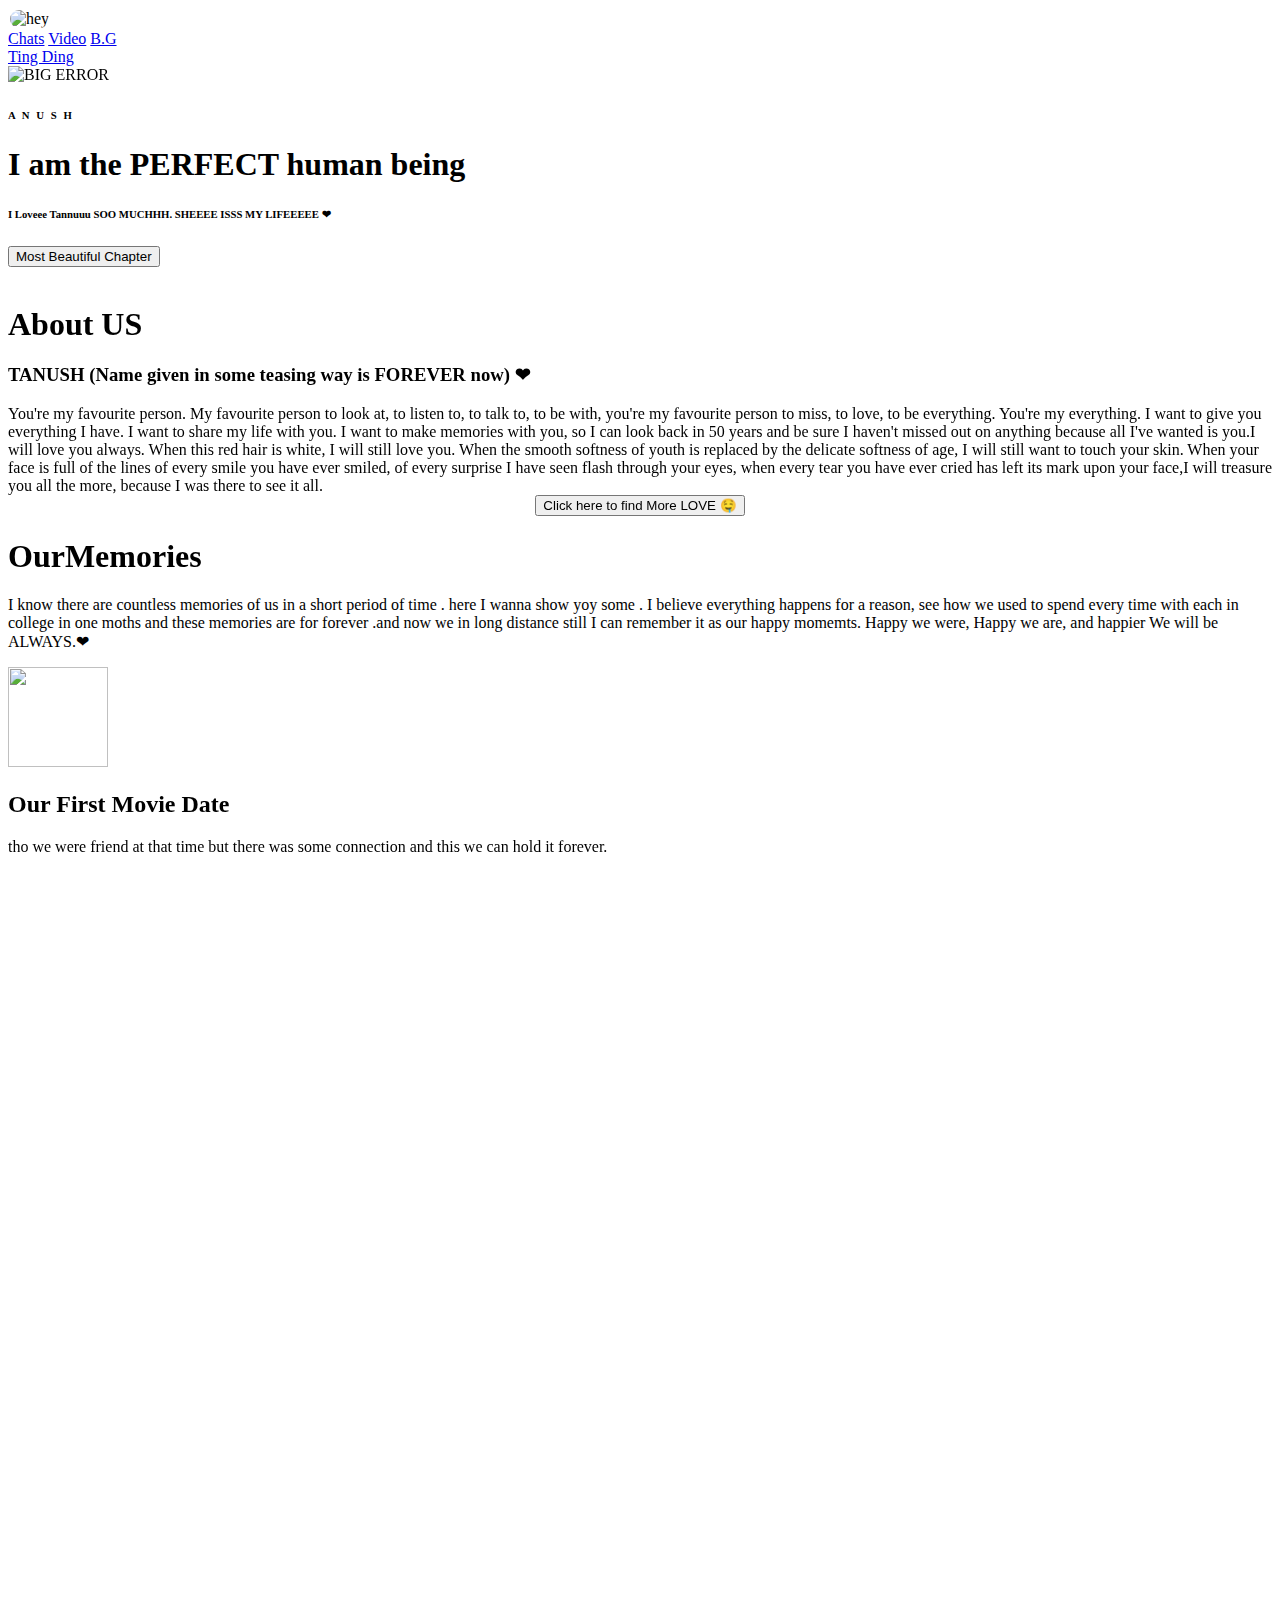
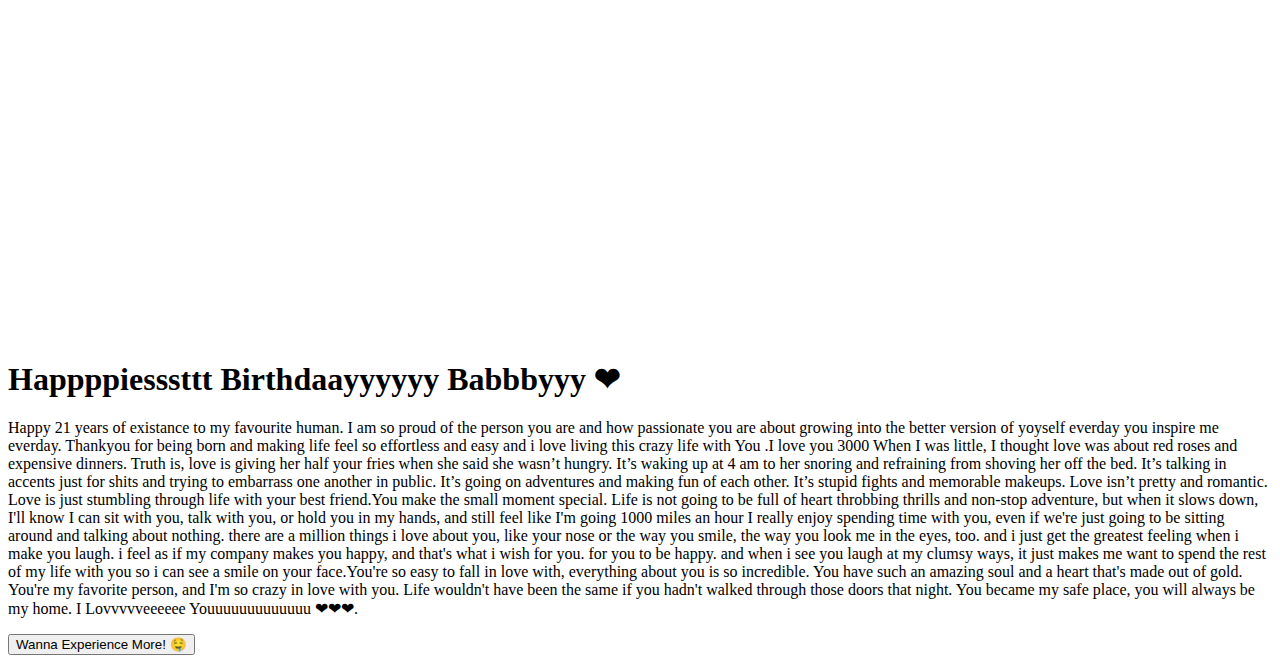
==== index.html @ 2f318282 "Add files via upload" ====
<!DOCTYPE html>
<html lang="en">

<head>
    <meta charset="UTF-8">
    <meta http-equiv="X-UA-Compatible" content="IE=edge">
    <meta name="viewport" content="width=device-width, initial-scale=1.0">
    <title>My Awesome Nannnsss ❤ </title>
            <link href="https://fonts.googleapis.com/css2?family=Roboto&display=swap" rel="stylesheet">
            <link href="https://fonts.googleapis.com/css2?family=Lato:ital,wght@1,700&display=swap" rel="stylesheet">
            <link rel="stylesheet" href="css/style.css">
            <link rel="stylesheet" href="https://unpkg.com/aos@next/dist/aos.css" />
            <link rel="shortcut icon" href="./images/heart.png" type="image/x-icon">  


</head>

<body>
    <header>
        <div class="container" id="top">
            <nav class="flex">
                <div class="header left flex items-center justify-between">
                    <div class="branding">
                        <img src="./images/IMG_20210826_235159.jpg" alt="hey" height="50px" width="50px" style="
                        border: 2px solid white;
                        border-radius: 50px;
                    ">
                    </div>
                    <div>
                        <a href="chats.html" class="nav-link"> Chats</a>
                        <a href="video.html" class="nav-link">Video</a>

                        <a href="bg.html" class="nav-link">B.G</a>
                    </div>
                    <div class="right">
                        <a href="ting-ding.html">
                            <botton class="btn btn-primary">Ting Ding</botton>
                        </a>

                    </div>
            </nav>
            <div class="hero flex items-center justify-between">
                <div data-aos="zoom-in" data-aos-duration="400" class="left flex-1 justify-center">
                    <img src="./images/WhatsApp Image 2021-08-30 at 22.04.14.jpeg" alt="BIG ERROR">

                </div>
                <div class="right flex-1">
                    <h6 style="letter-spacing: 2px;">
                    <span class="letter">A</span>
                    <span class="letter">N</span>
                    <span class="letter">U</span>
                    <span class="letter">S</span>
                    <span class="letter">H</span></h6>
                    <h1>I am the <span>PERFECT</span> human being </h1>
                    <h6 class="text-size">I Loveee Tannuuu SOO MUCHHH. SHEEEE ISSS MY LIFEEEEE ❤ </h6>
                    <div> <a href="most-beautiful.html"><button class="btn btn-secondary">Most Beautiful
                                Chapter</button></a>
                    </div>
                </div>
            </div>
        </div>
    </header>
    <section class="about">
        <div class="container flex items-center">
            <div data-aos="flip-left" data-aos-duration="1000" data-aos-easing="ease-in-sine" class="flex-1">
                <img class="about-me-img" src="./images/IMG_20210505_011454.jpg" alt="" style="border-radius: 20px;">

            </div>
            <div data-aos="flip-right"
            data-aos-easing="ease-in-sine" data-aos-duration="1000" class="flex-1">
                <h1>About <span> US</span></h1>
                <h3 class="name-line"><span class="name">TANUSH 
                </span>(Name given in some teasing way is FOREVER now) ❤
                </h3>
                <p>
                    You're my favourite person. My favourite person to look at, to listen to, to talk to, to be with,
                    you're my favourite person to miss, to love, to be everything. You're my everything. I want to give
                    you everything I have. I want to share my life with you. I want to make memories with you, so I can
                    look back in 50 years and be sure I haven't missed out on anything because all I've wanted is you.I
                    will love you always. When this red hair is white, I will still love you. When the smooth softness
                    of youth is replaced by the delicate softness of age, I will still want to touch your skin. When
                    your face is full of the lines of every smile you have ever smiled, of every surprise I have seen
                    flash through your eyes, when every tear you have ever cried has left its mark upon your face,I will
                    treasure you all the more, because I was there to see it all. <a href="forever-us.html" style="text-decoration: none; display: flex; justify-content: center;"><button
                            class="btn-back">Click here to find More LOVE 🤤</button></a>
                </p>

            </div>
        </div>
    </section>
    <section class="services" id="memories">
        <div class="container">
        <h1 class="section-heading" data-aos="zoom-out" data-aos-duration="500" data-aos-offset="300" ><span>Our</span>Memories</h1>
        <p class="memories-head">I know there are countless memories of us in a short period of time . here I wanna show
            yoy some .
            I believe everything happens for a reason, see how we used to spend every time with each in college in one
            moths and these memories are for forever .and now we in long distance still I can remember it as our happy
            momemts. Happy we were, Happy we are, and happier We will be ALWAYS.❤
        </p>
        <div class="card-wrapper">
            <div class="card" data-aos="flip-left" data-aos-duration="500">
                <img src="./images/IMG-20190912-WA0060.jpg" alt="" height="100px" width="100px">
                <h2 class="card-head">Our First Movie Date</h2>
                <p>tho we were friend at that time but there was some connection and this we can hold it forever. </p>

            </div>
            <div class="card" data-aos="zoom-out" data-aos-duration="500">
                <img src="./images/WhatsApp Image 2021-09-13 at 10.50.20.jpeg" alt="" height="100px" width="100px">
                <h2 class="card-head">Our Secret Planning</h2>
                <p>It looks like yesterday we went to crown interior for the first time. At this time I get to know you
                    got jealous when i used to hang out with other person. that is kinda Sweet and it secretly makes me
                    happy. </p>

            </div>
            <div class="card" data-aos="flip-right" data-aos-duration="500">
                <img src="./images/WhatsApp Image 2021-09-13 at 10.50.19 (2).jpeg" alt="" height="100px" width="100px">
                <h2 class="card-head">Our Unplanned Twinning</h2>
                <p>Even after so much happened btn us still there was some connection we crossed each other part and
                    would be happy spending time we got. we did not care what people say, we did what makes us happy.
                    and yesss, you are my HAPPYY PLACE FOR FOREVER ❤.</p>

            </div>
            <div class="card" data-aos="flip-left" data-aos-duration="500">
                <img src="./images/WhatsApp Image 2021-09-13 at 10.50.20 (1).jpeg" alt="" height="100px" width="100px">
                <h2 class="card-head">Our First Official Date </h2>
                <p>That time hit different, it was the time to know you and I guess that time was too important for us
                    to make it today together ❤. I love you today, and always</p>

            </div>
            <div class="card" data-aos="zoom-out" data-aos-duration="500">
                <img src="./images/WhatsApp Image 2021-09-13 at 10.50.20 (2).jpeg" alt="" height="100px" width="100px">
                <h2 class="card-head">Our Time </h2>
                <p>That time how we used to call each other to see in the morning and always book each other sear as one
                    of us was always late. If that time was not happened. we were not together today as it this time we
                    gotta get know each other ❤ </p>

            </div>
            <div class="card" data-aos="flip-right" data-aos-duration="500">
                <img src="./images/WhatsApp Image 2021-09-13 at 10.50.19.jpeg" alt="" height="100px" width="100px">
                <h2 class="card-head">Happiness it is </h2>
                <p> OH MY GOD . This is what we are ❤ that feeling i dont know I have words to explain my feelings.</p>

            </div>
        </div>

        </div>

    </section>
    <section class="freelancing">
        <div class="footer">
            <h1 class="footer-head">Happppiesssttt Birthdaayyyyyy Babbbyyy ❤ </h1>
            <p class="footer-content">Happy 21 years of existance to my favourite human. I am so proud of the person you
                are and how passionate you are about growing into the better version of yoyself everday you inspire me
                everday. Thankyou for being born and making life feel so effortless and easy and i love living this
                crazy life with You .I love you 3000 When I was little, I thought love was about red roses and expensive
                dinners. Truth is, love is giving her half your fries when she said she wasn’t hungry. It’s waking up at
                4 am to her snoring and refraining from shoving her off the bed. It’s talking in accents just for shits
                and trying to embarrass one another in public. It’s going on adventures and making fun of each other.
                It’s stupid fights and memorable makeups. Love isn’t pretty and romantic. Love is just stumbling through
                life with your best friend.You make the small moment special. Life is not going to be full of heart
                throbbing thrills and non-stop adventure, but when it slows down, I'll know I can sit with you, talk
                with you, or hold you in my hands, and still feel like I'm going 1000 miles an hour I really enjoy
                spending time with you, even if we're just going to be sitting around and talking about nothing. there
                are a million things i love about you, like your nose or the way you smile, the way you look me in the
                eyes, too. and i just get the greatest feeling when i make you laugh. i feel as if my company makes you
                happy, and that's what i wish for you. for you to be happy. and when i see you laugh at my clumsy ways,
                it just makes me want to spend the rest of my life with you so i can see a smile on your face.You're so
                easy to fall in love with, everything about you is so incredible. You have such an amazing soul and a
                heart that's made out of gold. You're my favorite person, and I'm so crazy in love with you. Life
                wouldn't have been the same if you hadn't walked through those doors that night. You became my safe
                place, you will always be my home. I Lovvvvveeeeee Youuuuuuuuuuuuu ❤❤❤.</p>

        </div>

    </section>
    <section class="work">
        <div class="container">
            <a href="#top" class="footer-btn">
                <button class="btn-top">Wanna Experience More! 🤤</button>
            </a>
        </div>
    </section>

    <script src="https://unpkg.com/aos@next/dist/aos.js"></script>
    <script>
      AOS.init();
    </script>
  
</body>

</html>
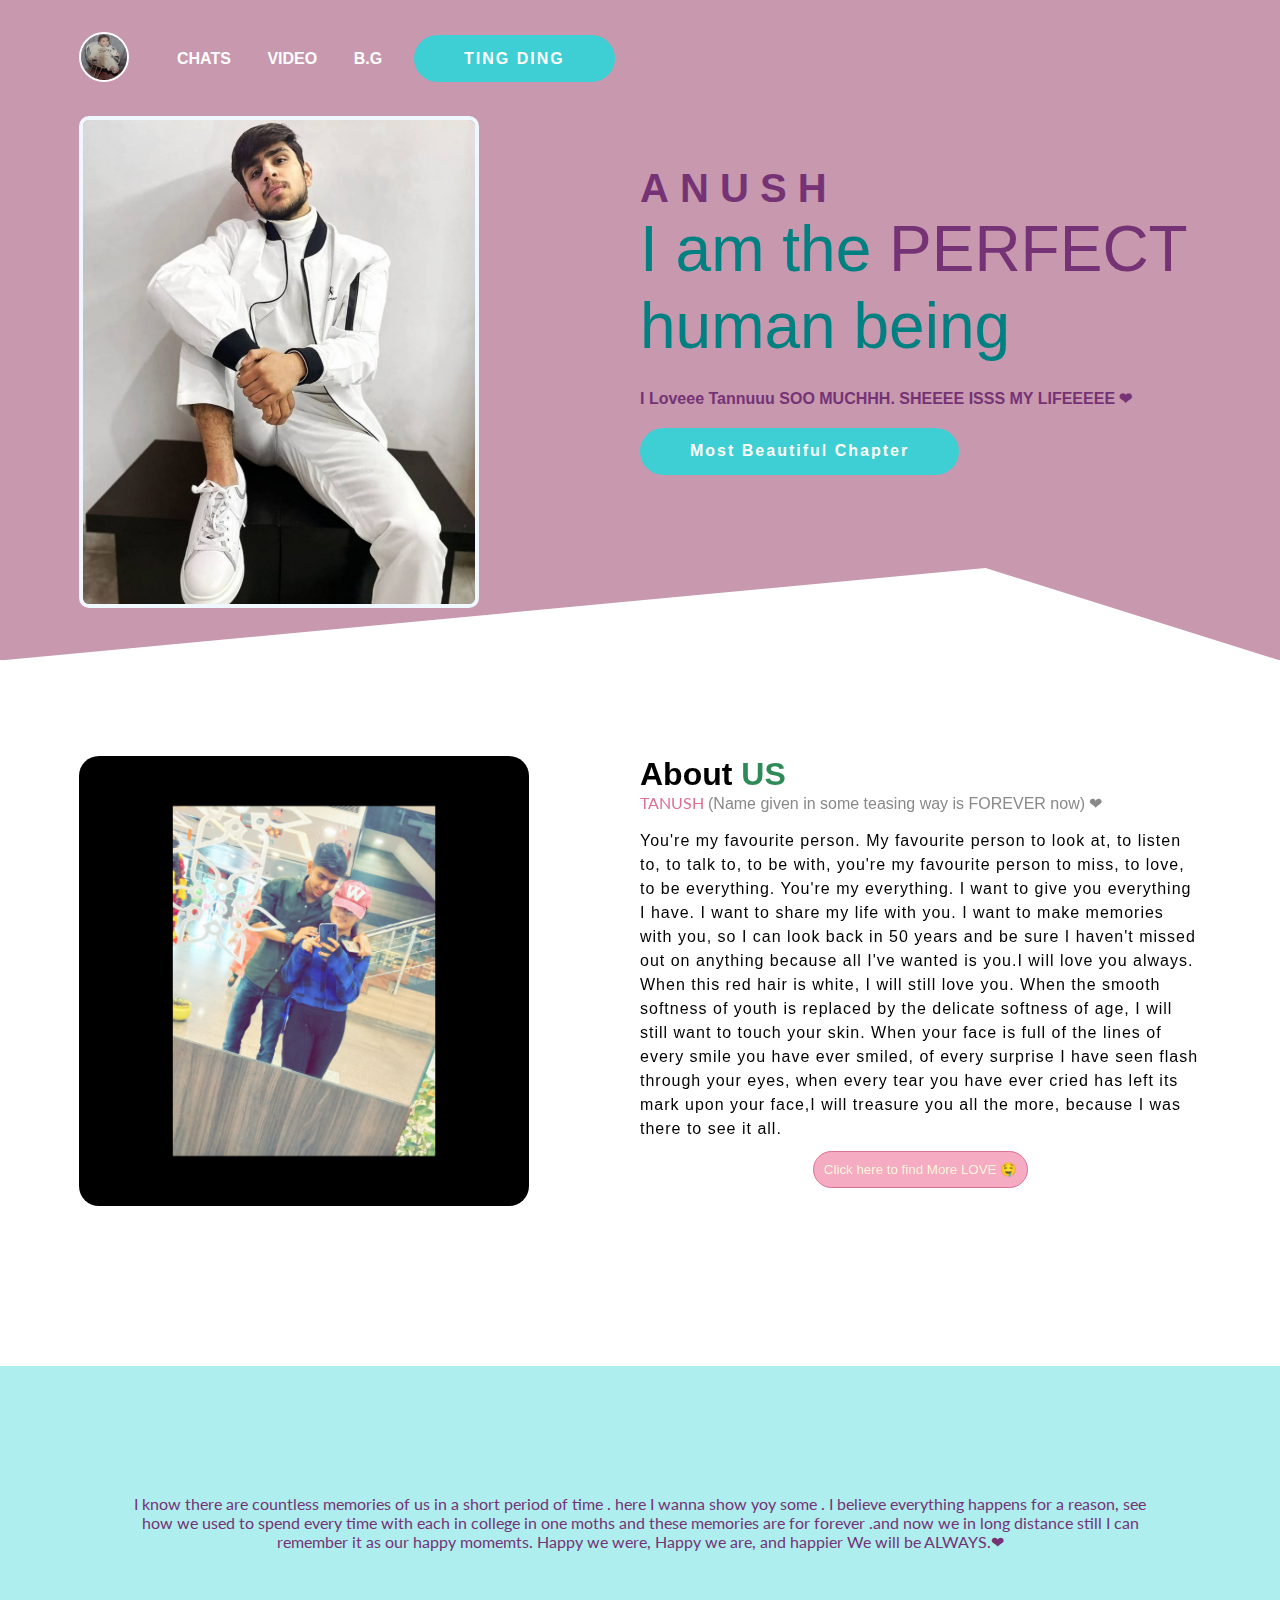
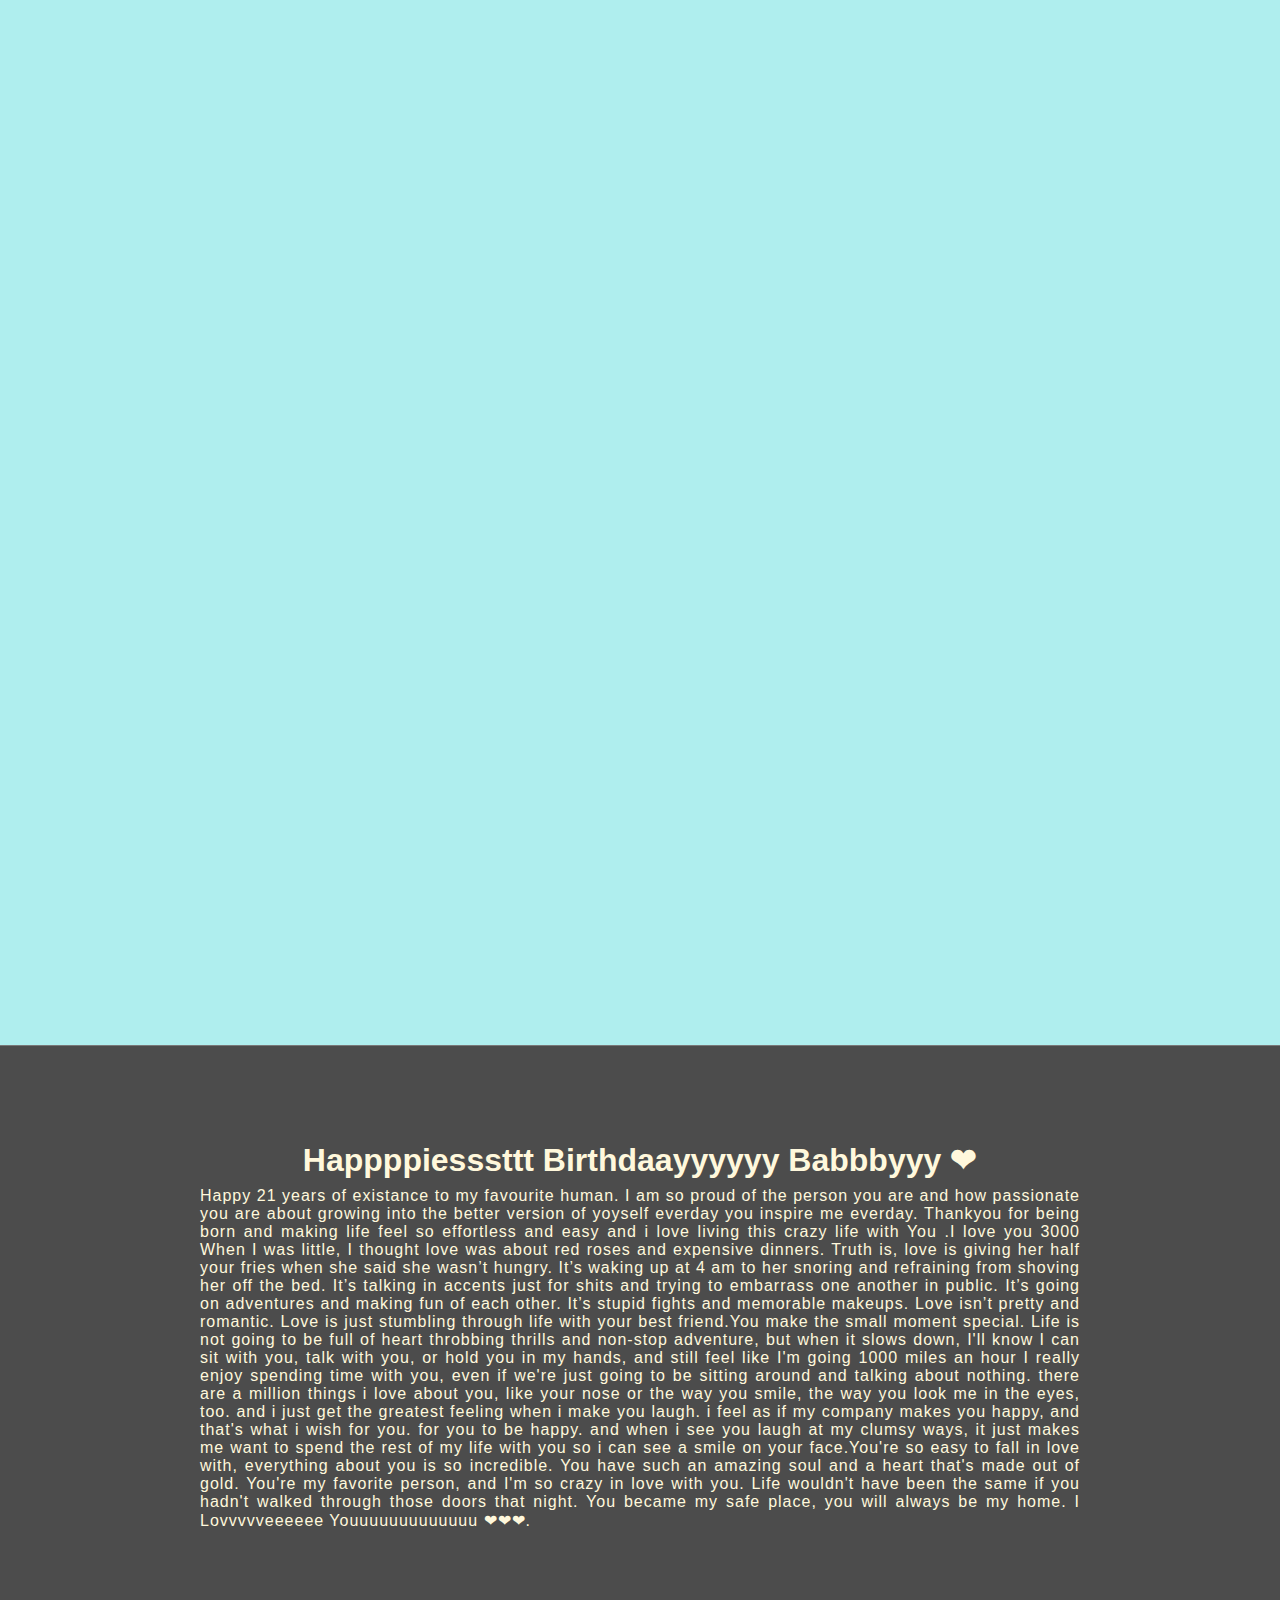
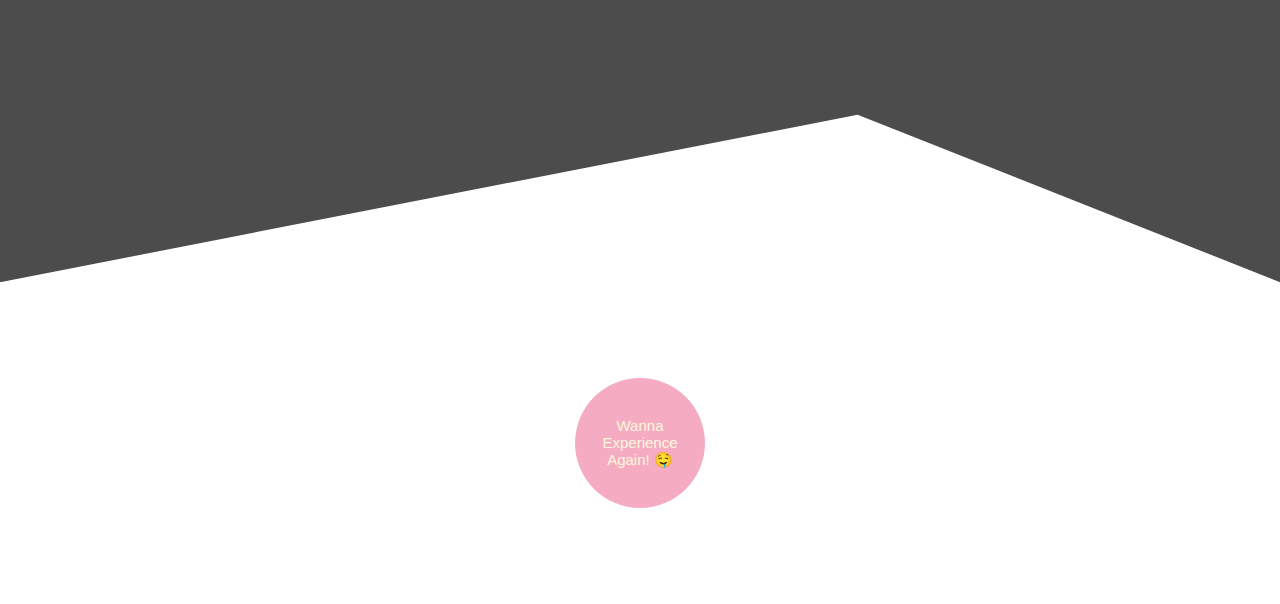
==== commit ad055933: "done" ====
--- a/index.html
+++ b/index.html
@@ -176,7 +176,7 @@
     <section class="work">
         <div class="container">
             <a href="#top" class="footer-btn">
-                <button class="btn-top">Wanna Experience More! 🤤</button>
+                <button class="btn-top">Wanna Experience Again! 🤤</button>
             </a>
         </div>
     </section>
@@ -188,4 +188,4 @@
   
 </body>
 
-</html>+</html>
--- a/css/style.css
+++ b/css/style.css
@@ -0,0 +1,345 @@
+@import "utilities.css";
+:root {
+  --primary: #3dcfd3;
+  --dark: #161616;
+  --pure: #ffffff;
+  --ternary: #898989;
+  --light: #f2f2f2;
+}
+
+body {
+  /* font-family: "Roboto", sans-serif; */
+  font-family: "Segoe UI", Tahoma, Geneva, Verdana, sans-serif;
+}
+* {
+  padding: 0;
+  margin: 0;
+  box-sizing: border-box;
+  -webkit-font-smotthing: antialiased;
+}
+
+header {
+  background: rgb(199, 152, 174);
+  clip-path: polygon(0 0, 100% 0, 100% 100%, 77% 86%, 0 100%);
+}
+
+.container {
+  max-width: 1152px;
+  padding: 0 15px;
+  margin: 0 auto;
+}
+
+header nav .left a {
+  color: var(--pure);
+  text-decoration: none;
+  margin-right: 2rem;
+  text-transform: uppercase;
+  transition: all 0.3s ease;
+  font-weight: 600;
+}
+
+header nav .left a:hover {
+  color: var(--primary);
+}
+header nav {
+  padding: 2rem 0;
+}
+
+header nav .branding {
+  margin-right: 3rem;
+}
+.header {
+  align-items: center;
+}
+
+.hero {
+  padding: 3rem 0;
+}
+
+.hero .left img {
+  width: 400px;
+  border-radius: 10px;
+  margin-top: -50px;
+  border: 4px aliceblue solid;
+}
+
+.hero .right {
+  color: teal;
+}
+.text-size {
+  font-size: 1rem !important;
+}
+.hero .right h6 {
+  font-size: 1.6rem;
+  color: rgb(117, 51, 117);
+}
+
+.hero .right h1 {
+  font-size: 4rem;
+  font-weight: 100;
+  line-height: 1.2;
+  margin-bottom: 1.5rem;
+}
+
+.hero .right h1 span {
+  color: rgb(117, 51, 117);
+}
+
+.btn-secondary {
+  background: var(--primary);
+  color: white;
+  border-color: transparent;
+  border-radius: 50px;
+  margin-top: 20px;
+}
+
+.hero .right p {
+  line-height: 4;
+  margin-bottom: 2 rem;
+}
+
+section {
+  padding: 6rem 0;
+}
+
+section.about .about-me-img {
+  height: 450px;
+}
+
+section .about h1 {
+  margin-bottom: 1rem;
+  font-size: 1.6rem;
+  font-weight: 400;
+}
+
+section.about h1 span {
+  color: seagreen;
+}
+
+section.about h3 {
+  font-size: 1rem;
+  margin-bottom: 1rem;
+  font-weight: 400;
+}
+
+section.about p {
+  font-family: "lato" sans-serif;
+  color: black;
+  line-height: 1.5;
+  margin-bottom: 2rem;
+  letter-spacing: 1px;
+}
+.section-heading {
+  color: rgb(0, 59, 94);
+  text-align: center;
+  margin-bottom: 1rem;
+  line-height: 0.5;
+  font-family: Arial, Helvetica, sans-serif;
+}
+.section-heading span {
+  color: deeppink;
+}
+
+.card p {
+  text-align: justify;
+  letter-spacing: 1px;
+  font-size: 15px;
+}
+.section-heading + p {
+  color: rgb(117, 51, 117);
+  font-family: "lato", sans-serif;
+  margin-bottom: 8rem;
+  text-align: center;
+}
+section.services {
+  background: paleturquoise;
+}
+
+section.services .card-wrapper {
+  display: grid;
+  grid-template-columns: 1fr 1fr 1fr;
+  grid-column-gap: 2rem;
+  grid-row-gap: 6rem;
+  padding-left: 10px;
+  padding-right: 10px;
+}
+section.services .card-wrapper .card {
+  background: palevioletred;
+  padding: 3rem 2rem;
+  position: relative;
+  padding-top: 5rem;
+  text-align: center;
+  border-radius: 20px;
+  border: 5px transparent solid;
+}
+
+section.services .card-wrapper .card img {
+  position: absolute;
+  top: -3.5rem;
+  left: 50%;
+  transform: translateX(-50%);
+  border-radius: 5px;
+  border: 3px solid white;
+}
+
+section.services .card-wrapper .card {
+  font-weight: 400;
+  font-size: 1.2rem;
+  margin-bottom: 0.5rem;
+}
+
+section.services .card-wrapper .card {
+  font-family: "lato", sans-serif;
+  color: lightyellow;
+  line-height: 1.6rem;
+}
+
+section.services .card-wrapper .card:hover {
+  background: transparent;
+  border: 5px solid teal;
+  transition: 0.5s;
+}
+section.services .card-wrapper .card:hover h2,
+section.services .card-wrapper .card:hover p {
+  color: palevioletred;
+}
+
+section.services .card-wrapper .card:hover img {
+  border-color: teal;
+  transition: 0.5s;
+}
+
+section.freelancing {
+  text-align: center;
+  background: linear-gradient(rgba(0, 0, 0, 0.7), rgba(0, 0, 0, 0.7)),
+    url("../WhatsApp\Image\2021-09-13\at\10.50.19\\(1\.jpeg");
+  color: cornsilk;
+  clip-path: polygon(0 0, 100% 0, 100% 100%, 67% 80%, 0 100%);
+  padding-bottom: 20rem;
+}
+
+section.freelancing h1 {
+  font-size: 2rem;
+  margin-bottom: 00.5rem;
+}
+
+.branding:hover img {
+  transition: transform 0.5s ease;
+  transform: scale(1.2);
+}
+
+.nav-link:hover {
+  transition: all 0.2ms;
+}
+
+.name-line {
+  color: #898989;
+}
+
+.name {
+  font-family: Lato;
+  color: palevioletred;
+}
+
+.btn-back {
+  background: rgb(245, 172, 194);
+  border: 1px solid palevioletred;
+  padding: 10px;
+  margin-top: 10px;
+  margin-bottom: 50px;
+  border-radius: 20px;
+  cursor: pointer;
+  color: cornsilk;
+}
+
+/* .branding:hover img {
+  transition: transform 0.5s ease;
+  transform: scale(1.2);
+} */
+.btn-back:hover {
+  transition: transform 0.5s ease;
+  transform: scale(1.2);
+  color: #161616;
+}
+
+.btn-top {
+  background: rgb(245, 172, 194);
+  border-radius: 50%;
+  cursor: pointer;
+  width: 130px;
+  height: 130px;
+  border: none;
+  padding: 10px;
+  font-family: "Segoe UI", Tahoma, Geneva, Verdana, sans-serif;
+  color: cornsilk;
+  font-weight: 500;
+  font-size: 15px;
+}
+.btn-top:hover {
+  transition: transform 0.5s ease;
+  transform: scale(1.5);
+  background: transparent;
+  border: 2px solid palevioletred;
+  box-shadow: rgb(245, 172, 194);
+  color: #161616;
+}
+
+.memories-head {
+  margin-inline: 50px;
+}
+
+.card-head {
+  margin-bottom: 10px;
+}
+
+.footer {
+  margin-inline: 200px;
+}
+.footer-content {
+  margin-bottom: 2rem;
+  font-family: "Segoe UI", Tahoma, Geneva, Verdana, sans-serif;
+  font-weight: 400;
+  letter-spacing: 1px;
+  text-align: justify;
+  font-family: "Segoe UI", Tahoma, Geneva, Verdana, sans-serif;
+}
+
+.work .container {
+  display: flex;
+  justify-content: center;
+  margin-inline: 200px;
+}
+
+.letter {
+  animation: wavy 1.2s ease-in;
+  display: inline-block;
+  font-size: 40px;
+}
+
+span:nth-child(1) {
+  animation-delay: 0s;
+}
+span:nth-child(2) {
+  animation-delay: 0.3s;
+}
+span:nth-child(3) {
+  animation-delay: 0.6s;
+}
+span:nth-child(4) {
+  animation-delay: 0.9s;
+}
+span:nth-child(5) {
+  animation-delay: 1.2s;
+}
+
+@keyframes wavy {
+  0% {
+    transform: translateY(0);
+  }
+  50% {
+    transform: translateY(-1.5rem);
+  }
+  100% {
+    transform: translateY(0);
+  }
+}
